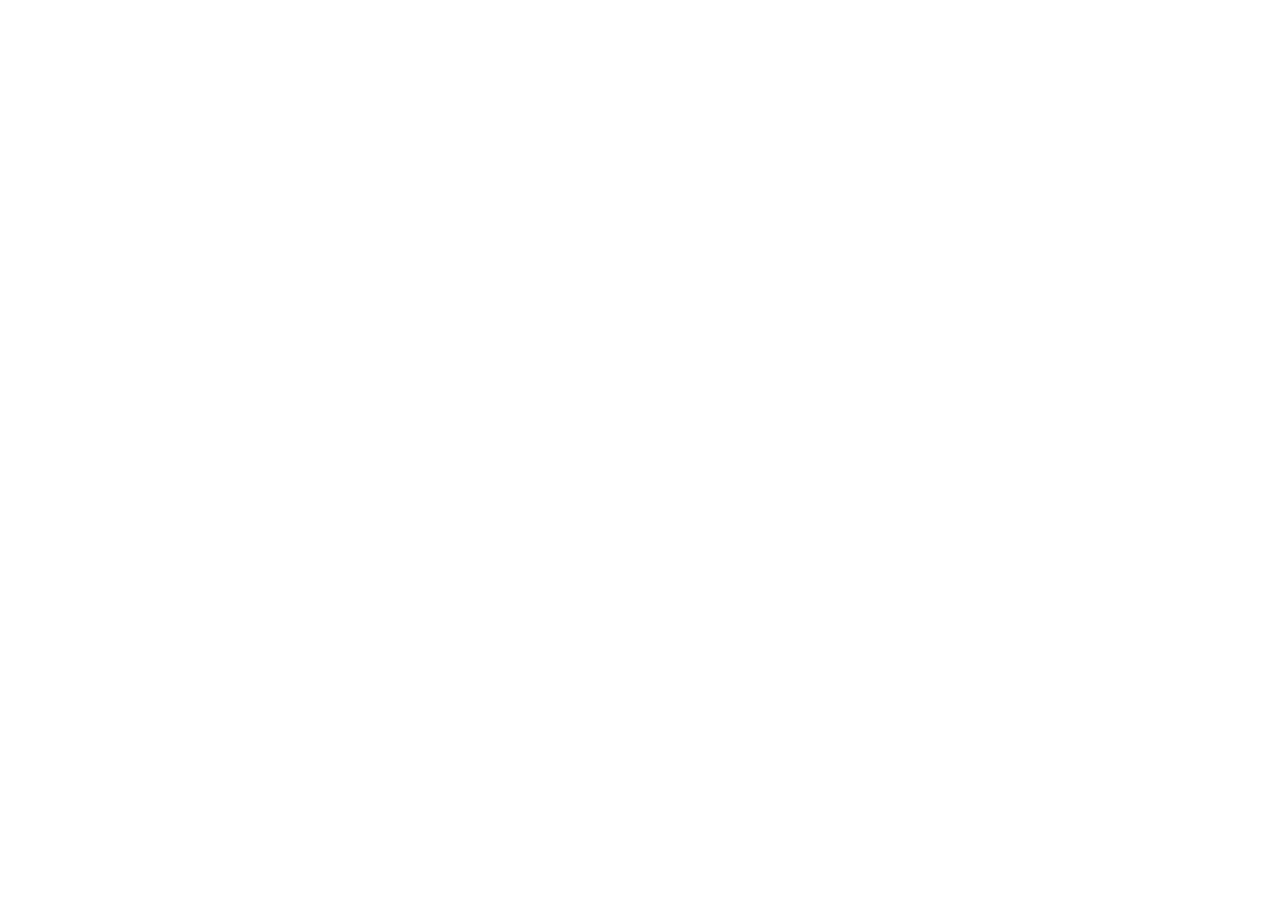
==== paginas/formulario-loguear.html @ d8c6ee8b "paginas + estilos" ====
<!DOCTYPE html>
<html lang="en">
<head>
    <meta charset="UTF-8">
    <meta name="viewport" content="width=device-width, initial-scale=1.0">
    <title>Document</title>
    <link rel="stylesheet" href="/styles/formulario-loguear.css">
</head>
<body>
    
</body>
</html>
---- styles/formulario-loguear.css ----
* {
    margin: 0;
    padding: 0;
}
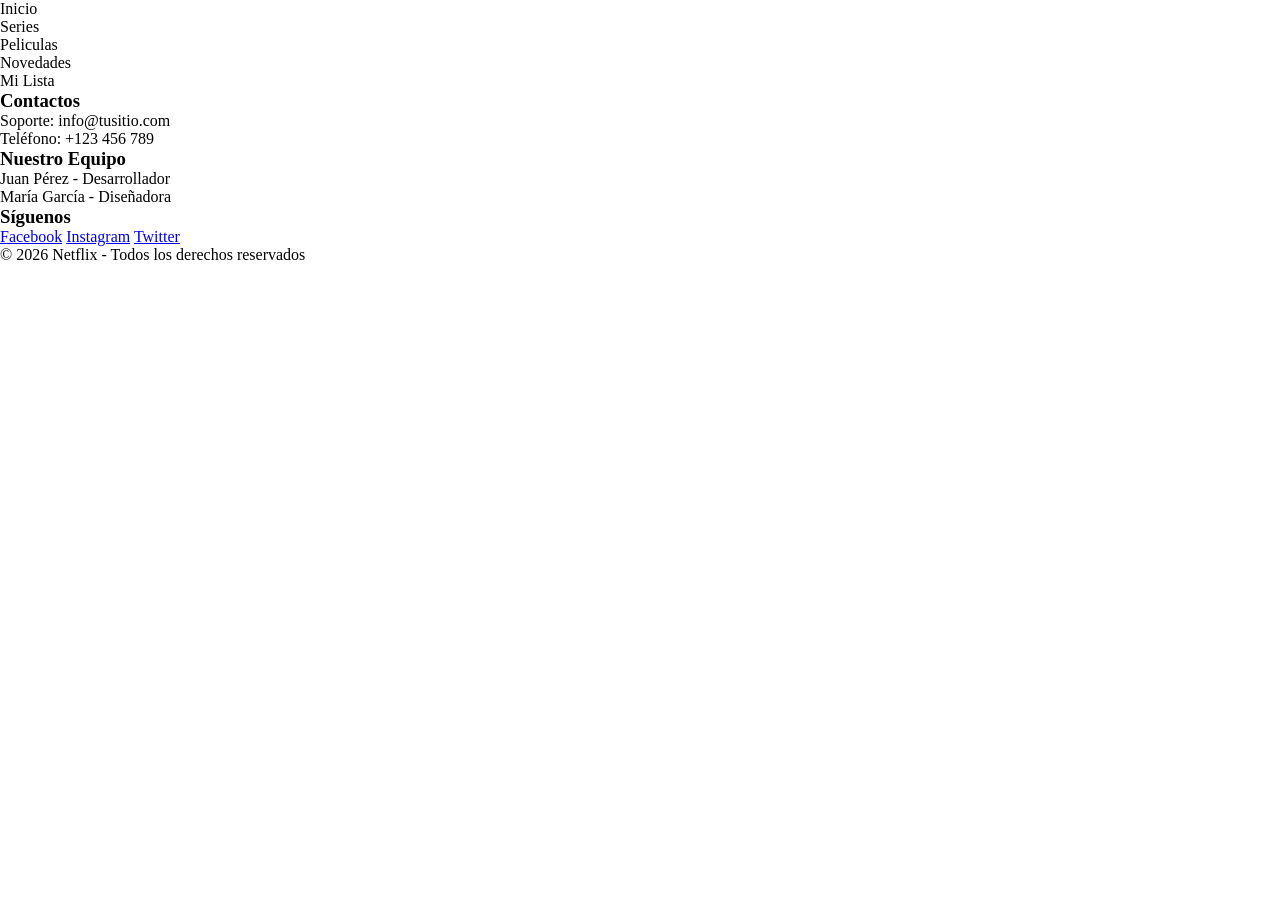
==== commit dc69e5a6: "header y footer en todas las paginas" ====
--- a/paginas/formulario-loguear.html
+++ b/paginas/formulario-loguear.html
@@ -5,8 +5,61 @@
     <meta name="viewport" content="width=device-width, initial-scale=1.0">
     <title>Document</title>
     <link rel="stylesheet" href="/styles/formulario-loguear.css">
+     <link rel="stylesheet" href="styles/style.css">
 </head>
 <body>
     
+     <header class="encabezado-principal">
+        <nav class="navegacion">
+            <ol class="lista-navegacion">
+                <li class="item-navegacion">Inicio</li>
+                <li class="item-navegacion">Series</li>
+                <li class="item-navegacion">Peliculas</li>
+                <li class="item-navegacion">Novedades</li>
+                <li class="item-navegacion">Mi Lista</li>
+            </ol>
+        </nav>
+    </header>
+
+
+
+
+
+
+
+
+  <footer class="pie-pagina">
+    <div class="contenedor-footer">
+        
+        <div class="columna-footer">
+            <h3>Contactos</h3>
+            <p>Soporte: info@tusitio.com</p>
+            <p>Teléfono: +123 456 789</p>
+        </div>
+
+        <div class="columna-footer">
+            <h3>Nuestro Equipo</h3>
+            <ul>
+                <li>Juan Pérez - Desarrollador</li>
+                <li>María García - Diseñadora</li>
+            </ul>
+        </div>
+
+        <div class="columna-footer">
+            <h3>Síguenos</h3>
+            <div class="redes-sociales">
+                <a href="#" class="icono-red">Facebook</a>
+                <a href="#" class="icono-red">Instagram</a>
+                <a href="#" class="icono-red">Twitter</a>
+            </div>
+        </div>
+
+    </div>
+    <div class="derechos-autor">
+        <p>&copy; 2026 Netflix - Todos los derechos reservados</p>
+    </div>
+</footer>
+
+
 </body>
 </html>
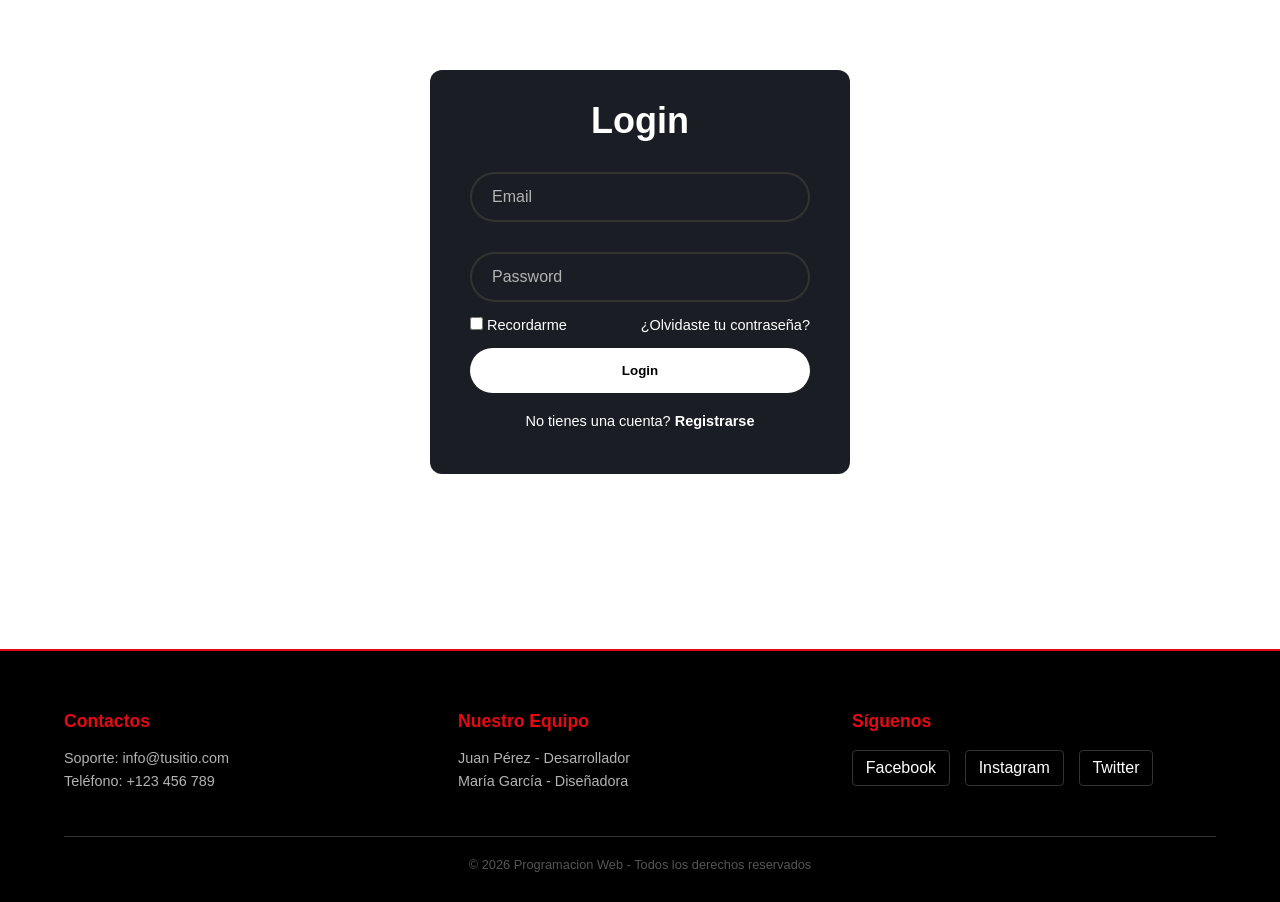
==== commit bfda14e8: "commit de login" ====
--- a/paginas/formulario-loguear.html
+++ b/paginas/formulario-loguear.html
@@ -1,15 +1,83 @@
 <!DOCTYPE html>
 <html lang="en">
+
 <head>
     <meta charset="UTF-8">
     <meta name="viewport" content="width=device-width, initial-scale=1.0">
     <title>Document</title>
-    <link rel="stylesheet" href="/styles/formulario-loguear.css">
-     <link rel="stylesheet" href="styles/style.css">
+    <link rel="stylesheet" href="styles/style.css">
+    <link rel="stylesheet" href="../styles/formulario-loguear.css">
 </head>
+
 <body>
-    
-     <header class="encabezado-principal">
+    <main class="contenedor-login">
+        <div class="card-login">
+            <form action="">
+                <h1>Login</h1>
+                <div class="input-box">
+                    <input type="text" placeholder="Email" required>
+                </div>
+
+                <div class="input-box">
+                    <input type="password" placeholder="Password" required>
+                </div>
+
+                <div class="remember-forgot">
+                    <label>
+                        <input type="checkbox"> Recordarme
+                    </label>
+                    <a href="formulario-recuperar-password.html">¿Olvidaste tu contraseña?</a>
+                </div>
+
+                <button type="submit" class="btn">Login</button>
+
+                <div class="register-link">
+                    <p>No tienes una cuenta?
+                        <a href="formulario-registrar.html">Registrarse</a>
+                    </p>
+                </div>
+            </form>
+        </div>
+    </main>
+
+    <footer class="pie-pagina">
+        <div class="contenedor-footer">
+
+            <div class="columna-footer">
+                <h3>Contactos</h3>
+                <p>Soporte: info@tusitio.com</p>
+                <p>Teléfono: +123 456 789</p>
+            </div>
+
+            <div class="columna-footer">
+                <h3>Nuestro Equipo</h3>
+                <ul>
+                    <li>Juan Pérez - Desarrollador</li>
+                    <li>María García - Diseñadora</li>
+                </ul>
+            </div>
+
+            <div class="columna-footer">
+                <h3>Síguenos</h3>
+                <div class="redes-sociales">
+                    <a href="#" class="icono-red">Facebook</a>
+                    <a href="#" class="icono-red">Instagram</a>
+                    <a href="#" class="icono-red">Twitter</a>
+                </div>
+            </div>
+
+        </div>
+        <div class="derechos-autor">
+            <p>&copy; 2026 Programacion Web - Todos los derechos reservados</p>
+        </div>
+    </footer>
+
+</body>
+
+</html>
+
+        <!--    
+    <header class="encabezado-principal">
         <nav class="navegacion">
             <ol class="lista-navegacion">
                 <li class="item-navegacion">Inicio</li>
@@ -20,46 +88,4 @@
             </ol>
         </nav>
     </header>
-
-
-
-
-
-
-
-
-  <footer class="pie-pagina">
-    <div class="contenedor-footer">
-        
-        <div class="columna-footer">
-            <h3>Contactos</h3>
-            <p>Soporte: info@tusitio.com</p>
-            <p>Teléfono: +123 456 789</p>
-        </div>
-
-        <div class="columna-footer">
-            <h3>Nuestro Equipo</h3>
-            <ul>
-                <li>Juan Pérez - Desarrollador</li>
-                <li>María García - Diseñadora</li>
-            </ul>
-        </div>
-
-        <div class="columna-footer">
-            <h3>Síguenos</h3>
-            <div class="redes-sociales">
-                <a href="#" class="icono-red">Facebook</a>
-                <a href="#" class="icono-red">Instagram</a>
-                <a href="#" class="icono-red">Twitter</a>
-            </div>
-        </div>
-
-    </div>
-    <div class="derechos-autor">
-        <p>&copy; 2026 Netflix - Todos los derechos reservados</p>
-    </div>
-</footer>
-
-
-</body>
-</html>+-->
--- a/styles/formulario-loguear.css
+++ b/styles/formulario-loguear.css
@@ -1,4 +1,212 @@
+:root {
+    --color-fondo: #0B0E14;
+    --color-secundario: #1A1D23;
+    --color-acento: #e50914;
+    --color-texto-principal: #ffffff;
+    --color-texto-secundario: #b3b3b3;
+    --color-borde: #333333;
+    --trancision: 0.3s ease;
+}
+
 * {
     margin: 0;
     padding: 0;
+    box-sizing: border-box;
+    font-family: sans-serif;
+}
+
+body {
+    /*display: flex;
+    justify-content: center;
+    align-items: center;
+    min-height: 100vh;
+    background-color: var(--color-fondo);
+    background: url(https://i1-e.pinimg.com/736x/f9/ed/93/f9ed9356d59c7d12426e6e0d4f3246aa.jpg);
+    background-size: cover;
+    background-position: center;
+    */
+
+    min-height: 100vh;
+    background-color: var(--color-fondo);
+    background: url(https://i1-e.pinimg.com/736x/f9/ed/93/f9ed9356d59c7d12426e6e0d4f3246aa.jpg);
+    background-size: cover;
+    background-position: center;
+
+    display: flex;
+    flex-direction: column;
+}
+
+.contenedor-login {
+    padding-top: 70px;
+    padding-bottom: 125px;
+    flex: 1;
+    display: flex;
+    justify-content: center;
+    align-items: center;
+}
+
+
+.card-login {
+    width: 420px;
+    background-color: var(--color-secundario);
+    color: var(--color-texto-principal);
+    border-radius: 12px;
+    padding: 30px 40px;
+}
+
+.card-login h1 {
+    font-size: 36px;
+    text-align: center;
+}
+
+.card-login .input-box {
+    width: 100%;
+    height: 50px;
+    margin: 30px 0;
+}
+
+.input-box input {
+    width: 100%;
+    height: 100%;
+    background: transparent;
+    border: none;
+    outline: none;
+    border: 2px solid var(--color-borde);
+    border-radius: 40px;
+    font-size: 16px;
+    color: var(--color-texto-principal);
+    padding: 20px 45px 20px 20px;
+}
+
+.input-box input::placeholder {
+    color: var(--color-texto-secundario);
+}
+
+.input-box i {
+    position: absolute;
+    right: 20px;
+    top: 50%;
+    transform: translateY(-50%);
+    font-size: 20px;
+}
+
+.card-login .remember-forgot {
+    display: flex;
+    justify-content: space-between;
+    font-size: 14.5px;
+    margin: -15px 0 15px;
+}
+
+.card-login .remember-forgot label input {
+    accent-color: var(--color-texto-principal);
+    text-decoration: none;
+}
+
+.remember-forgot a {
+    text-decoration: none;
+    color: var(--color-texto-principal);
+}
+
+.remember-forgot a:hover {
+    text-decoration: underline;
+}
+
+.btn {
+    width: 100%;
+    height: 45px;
+    background-color: var(--color-texto-principal);
+    border: none;
+    outline: none;
+    border-radius: 40px;
+    cursor: pointer;
+    font-weight: 600;
+    transition: var(--trancision);
+    display: inline-block;
+}
+
+.btn:hover {
+    transform: scale(1.1);
+}
+
+.card-login .register-link {
+    font-size: 14.5px;
+    text-align: center;
+    margin: 20px 0 15px;
+}
+
+.register-link p a {
+    color: var(--color-texto-principal);
+    text-decoration: none;
+    font-weight: 600;
+}
+
+.register-link p a:hover {
+    text-decoration: underline;
+}
+
+/*------- FOOTER -------*/
+
+.pie-pagina {
+    background-color: #000;
+    padding: 60px 5% 30px;
+    margin-top: 50px;
+    border-top: 2px solid var(--color-acento);
+}
+
+.contenedor-footer {
+    display: flex;
+    flex-wrap: wrap;
+    justify-content: space-between;
+    max-width: 1200px;
+    margin: 0 auto;
+    gap: 30px;
+}
+
+.columna-footer {
+    flex: 1;
+    min-width: 200px;
+}
+
+.columna-footer h3 {
+    color: var(--color-acento);
+    margin-bottom: 1em;
+    font-size: 1.1rem;
+}
+
+.columna-footer ul {
+    list-style: none;
+}
+
+.columna-footer li, .columna-footer p {
+    color: var(--color-texto-secundario);
+    margin-bottom: 0.5em;
+    font-size: 0.9rem;
+}
+
+.redes-sociales {
+    display: flex;
+    gap: 15px;
+}
+
+.icono-red {
+    color: var(--color-texto-principal);
+    text-decoration: none;
+    border: 1px solid var(--color-borde);
+    padding: 0.5em 0.8em;
+    border-radius: 0.25em;
+    transition: var(--transicion);
+}
+
+.icono-red:hover {
+    background-color: var(--color-acento);
+    border-color: var(--color-acento);
+}
+
+.derechos-autor {
+    text-align: center;
+    margin-top: 40px;
+    padding-top: 20px;
+    border-top: 1px solid var(--color-borde);
+    color: #555;
+    font-size: 0.8rem;
 }
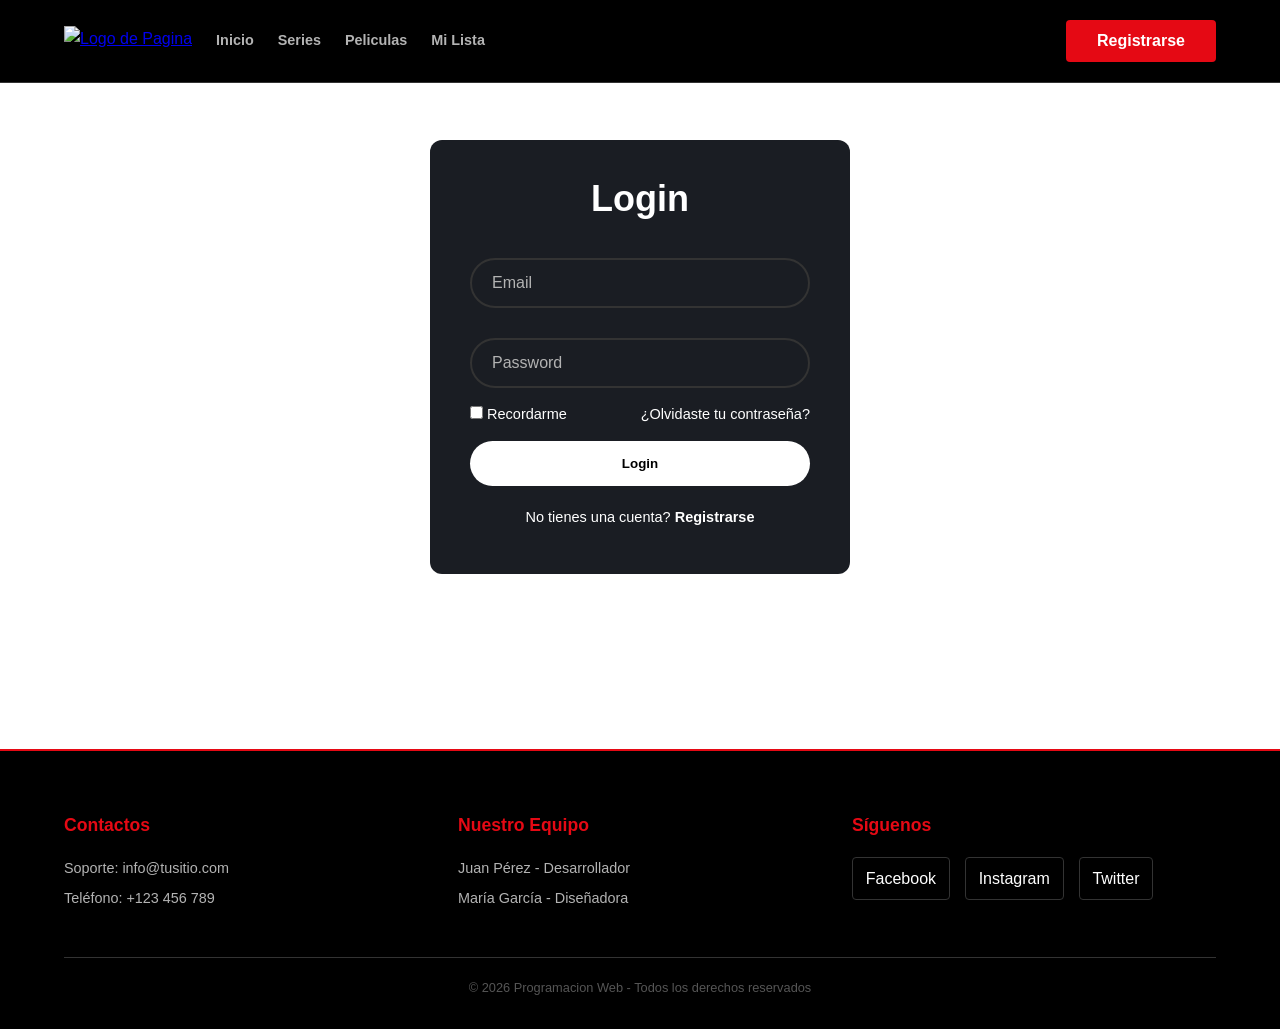
==== commit b31d7f25: "arreglo del header registrar/loguear" ====
--- a/paginas/formulario-loguear.html
+++ b/paginas/formulario-loguear.html
@@ -5,11 +5,42 @@
     <meta charset="UTF-8">
     <meta name="viewport" content="width=device-width, initial-scale=1.0">
     <title>Document</title>
-    <link rel="stylesheet" href="styles/style.css">
+    <link rel="stylesheet" href="../styles/style.css">
     <link rel="stylesheet" href="../styles/formulario-loguear.css">
 </head>
 
 <body>
+<header class="encabezado-principal">
+
+    <section class="logotipo">
+
+        <a href="index.html">
+            <img class="logo" src="https://static.vecteezy.com/system/resources/thumbnails/041/929/752/small/movie-icon-video-sign-cinema-symbol-for-your-website-design-logo-app-ui-illustration-png.png" alt="Logo de Pagina">
+        </a>
+        
+    </section>
+
+    <nav class="navegacion">
+        <ol class="lista-navegacion">
+            <li class="item-navegacion">Inicio</li>
+            <li class="item-navegacion">Series</li>
+            <li class="item-navegacion">Peliculas</li>
+            <li class="item-navegacion">Mi Lista</li>
+        </ol>
+    </nav>
+
+
+    <section class="boton-registrar">
+        <a href="formulario-registrar.html" class="btn-registrar">Registrarse</a>
+    </section>
+
+</header>
+
+
+
+
+
+
     <main class="contenedor-login">
         <div class="card-login">
             <form action="">
--- a/styles/style.css
+++ b/styles/style.css
@@ -0,0 +1,272 @@
+:root {
+    --color-fondo: #0B0E14;
+    --color-secundario: #1A1D23;
+    --color-acento: #e50914; /*#00F2FF*/
+    --color-texto-principal: #ffffff;
+    --color-texto-secundario: #b3b3b3;
+    --color-borde: #333333;
+    --ancho-pelicula: 180px; 
+    --radio-tarjeta: 8px;
+    --transicion: 0.3s ease;
+}
+
+* {
+    margin: 0;
+    padding: 0;
+    box-sizing: border-box;
+}
+
+body {
+    background-color: var(--color-fondo);
+    color: var(--color-texto-principal);
+    font-family: 'Segoe UI', Arial, sans-serif;
+    line-height: 1.6;
+    overflow-x: hidden;
+    padding-top: 70px;
+}
+
+.encabezado-principal {
+    background-color: #000;
+    padding: 1.25em 5%;
+    border-bottom: 1px solid var(--color-borde);
+    z-index: 1000;
+    display: flex;
+    align-items: center;
+    gap: 1.5em;
+    position: fixed;
+    top: 0;
+    width: 100%;
+}
+
+.logotipo .logo {
+    height: 30px;
+    display: block;
+    cursor: pointer;
+}
+
+.navegacion {
+    margin-right: auto;
+}
+
+.lista-navegacion {
+    display: flex;
+    list-style: none;
+    gap: 1.5em;
+}
+
+.item-navegacion {
+    color: var(--color-texto-secundario);
+    font-weight: bold;
+    cursor: pointer;
+    font-size: 0.9rem;
+    transition: var(--transicion); 
+}
+
+.item-navegacion:hover {
+    color: var(--color-texto-principal);
+    transform: scale(1.1);
+    border-bottom: 2px solid var(--color-texto-secundario);
+}
+.contenedor-buscador {
+    display: flex;
+    align-items: center;
+    border: 1px solid white; 
+    background-color: rgba(0, 0, 0, 0.7); 
+    padding: 2px 5px;
+}
+
+.buscador {
+    background-color: transparent;
+    border: none;
+    color: white;
+    padding: 5px;
+    outline: none; 
+}
+
+
+.buscador::placeholder {
+    color: lightgray;
+}
+
+
+.btn-buscar {
+    background: transparent;
+    border: none;
+    cursor: pointer;
+    font-size: 16px;
+    color: white;
+    padding: 0 5px;
+}
+.btn-registrar, 
+.btn-loguear {
+    display: inline-block;
+    padding: 0.5em 1em;
+    font-weight: bold;
+    font-size: 0.rem;
+    text-decoration: none;
+    text-align: center;
+    cursor:pointer; 
+    transition: var(--transicion);
+    width: 150px;
+    box-sizing: border-box;
+    border-radius: 0.25em;
+}
+
+.btn-registrar {
+    background-color: var(--color-acento);
+    color: var(--color-texto-principal);
+    border: none;
+}
+
+.btn-registrar:hover {
+    background-color: #f40612;
+}
+
+.btn-loguear {
+    background-color: transparent;
+    color: var(--color-texto-principal);
+    border: 1px solid var(--color-texto-secundario);
+}
+
+.btn-loguear:hover {
+    border-color: var(--color-texto-principal);
+    color: var(--color-texto-principal);
+}
+
+.btn-loguear:hover, .btn-registrar:hover {
+    transform: scale(1.1);
+}
+
+.perfil-user .icono-user {
+    width: 35px;
+    height: 35px;
+    border-radius: 0.25em;
+    cursor: pointer;
+    display: block;
+}
+
+.contenedor-principal {
+    padding: 40px 0;
+}
+
+.seccion-genero {
+    margin-bottom: 50px;
+    padding: 0 5%;
+}
+
+.titulo-genero {
+    font-size: 1.5rem;
+    margin-bottom: 0.6em;
+    border-left: 0.15em solid var(--color-acento);
+    padding-left: 0.6em;
+}
+
+.cuadricula-peliculas {
+    display: flex;
+    overflow-x: auto;
+    gap: 20px;
+    padding: 20px 0;
+}
+
+.cuadricula-peliculas::-webkit-scrollbar {
+    height: 8px;
+}
+
+.cuadricula-peliculas::-webkit-scrollbar-thumb {
+    background: var(--color-borde);
+    border-radius: 10px;
+}
+
+.tarjeta-pelicula {
+    flex: 0 0 var(--ancho-pelicula);
+    background-color: var(--color-secundario);
+    border-radius: var(--radio-tarjeta);
+    overflow: hidden;
+    cursor: pointer;
+    transition: transform var(--transicion);
+    box-shadow: 0 4px 10px rgba(0,0,0,0.5);
+}
+
+.tarjeta-pelicula:hover {
+    transform: scale(1.05);
+    box-shadow: 0 10px 20px rgba(229, 9, 20, 0.2);
+}
+
+.portada-pelicula {
+    width: 100%;
+    background-color: #2a2a2a;
+    display: block;
+}
+
+.titulo-pelicula {
+    padding: 0.8em;
+    font-size: 0.9rem;
+    text-align: center;
+    overflow: hidden;
+    text-overflow: ellipsis;
+}
+
+.pie-pagina {
+    background-color: #000;
+    padding: 60px 5% 30px;
+    margin-top: 50px;
+    border-top: 2px solid var(--color-acento);
+}
+
+.contenedor-footer {
+    display: flex;
+    flex-wrap: wrap;
+    justify-content: space-between;
+    max-width: 1200px;
+    margin: 0 auto;
+    gap: 30px;
+}
+
+.columna-footer {
+    flex: 1;
+    min-width: 200px;
+}
+
+.columna-footer h3 {
+    color: var(--color-acento);
+    margin-bottom: 1em;
+    font-size: 1.1rem;
+}
+
+.columna-footer ul {
+    list-style: none;
+}
+
+.columna-footer li, .columna-footer p {
+    color: var(--color-texto-secundario);
+    margin-bottom: 0.5em;
+    font-size: 0.9rem;
+}
+
+.redes-sociales {
+    display: flex;
+    gap: 15px;
+}
+
+.icono-red {
+    color: var(--color-texto-principal);
+    text-decoration: none;
+    border: 1px solid var(--color-borde);
+    padding: 0.5em 0.8em;
+    border-radius: 0.25em;
+    transition: var(--transicion);
+}
+
+.icono-red:hover {
+    background-color: var(--color-acento);
+    border-color: var(--color-acento);
+}
+
+.derechos-autor {
+    text-align: center;
+    margin-top: 40px;
+    padding-top: 20px;
+    border-top: 1px solid var(--color-borde);
+    color: #555;
+    font-size: 0.8rem;
+}
--- a/styles/formulario-loguear.css
+++ b/styles/formulario-loguear.css
@@ -5,7 +5,7 @@
     --color-texto-principal: #ffffff;
     --color-texto-secundario: #b3b3b3;
     --color-borde: #333333;
-    --trancision: 0.3s ease;
+    --transicion: 0.3s ease;
 }
 
 * {
@@ -144,7 +144,7 @@
     text-decoration: underline;
 }
 
-/*------- FOOTER -------*/
+
 
 .pie-pagina {
     background-color: #000;
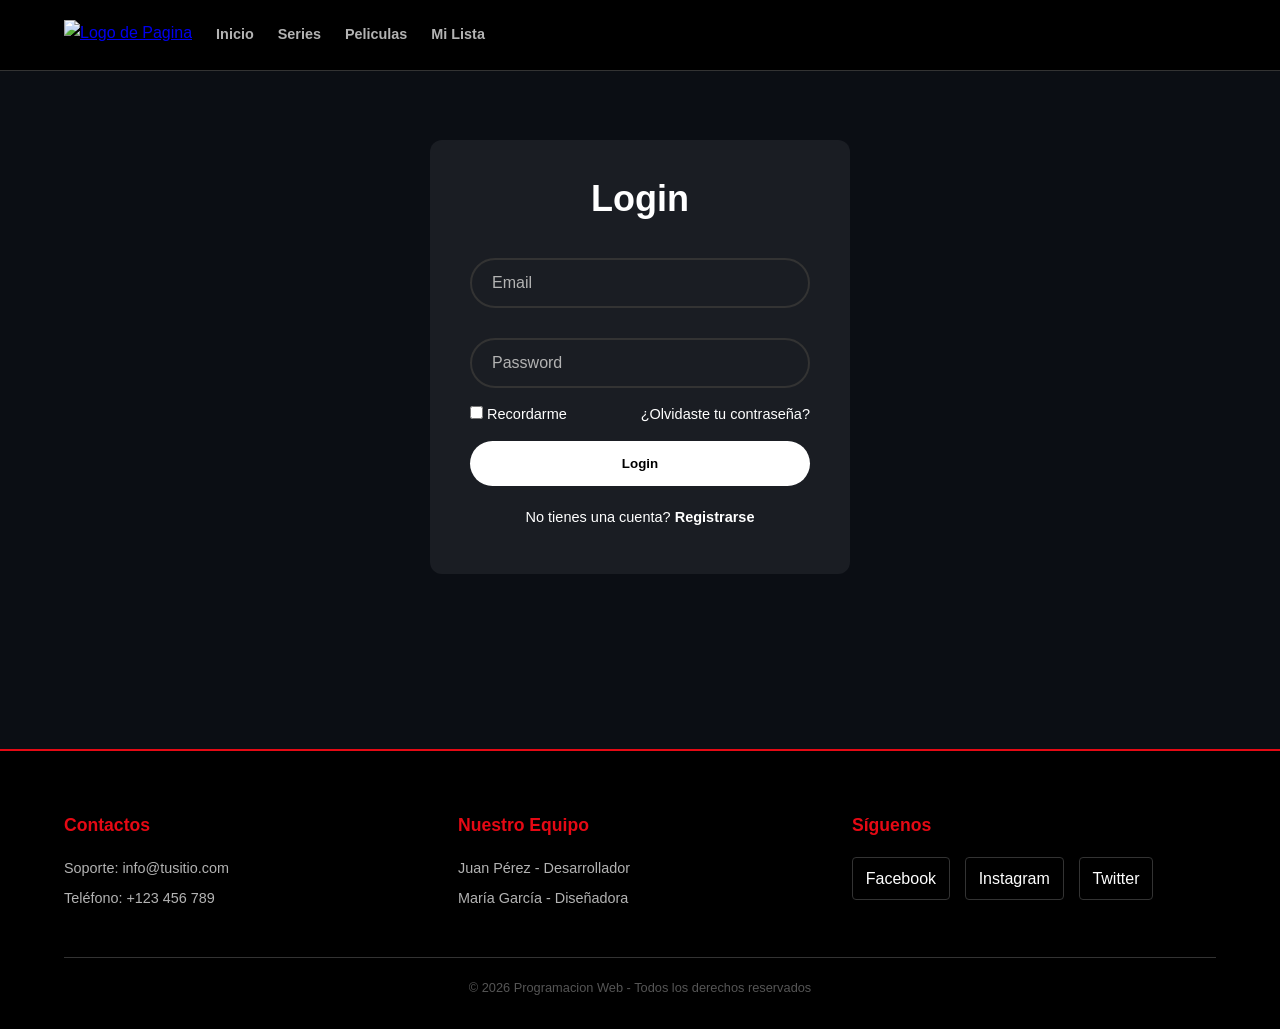
==== commit 2f633558: "actu login register,etc" ====
--- a/paginas/formulario-loguear.html
+++ b/paginas/formulario-loguear.html
@@ -28,11 +28,6 @@
             <li class="item-navegacion">Mi Lista</li>
         </ol>
     </nav>
-
-
-    <section class="boton-registrar">
-        <a href="formulario-registrar.html" class="btn-registrar">Registrarse</a>
-    </section>
 
 </header>
 
--- a/styles/style.css
+++ b/styles/style.css
@@ -70,9 +70,10 @@
 .contenedor-buscador {
     display: flex;
     align-items: center;
-    border: 1px solid white; 
+    border: 1px solid var(--color-borde); 
     background-color: rgba(0, 0, 0, 0.7); 
-    padding: 2px 5px;
+    padding: 5.5px;
+    border-radius: 40px;
 }
 
 .buscador {
@@ -95,8 +96,10 @@
     cursor: pointer;
     font-size: 16px;
     color: white;
-    padding: 0 5px;
-}
+    padding-bottom: 2.6px;
+    padding-right: 2px;
+}
+
 .btn-registrar, 
 .btn-loguear {
     display: inline-block;
--- a/styles/formulario-loguear.css
+++ b/styles/formulario-loguear.css
@@ -16,21 +16,8 @@
 }
 
 body {
-    /*display: flex;
-    justify-content: center;
-    align-items: center;
     min-height: 100vh;
     background-color: var(--color-fondo);
-    background: url(https://i1-e.pinimg.com/736x/f9/ed/93/f9ed9356d59c7d12426e6e0d4f3246aa.jpg);
-    background-size: cover;
-    background-position: center;
-    */
-
-    min-height: 100vh;
-    background-color: var(--color-fondo);
-    background: url(https://i1-e.pinimg.com/736x/f9/ed/93/f9ed9356d59c7d12426e6e0d4f3246aa.jpg);
-    background-size: cover;
-    background-position: center;
 
     display: flex;
     flex-direction: column;
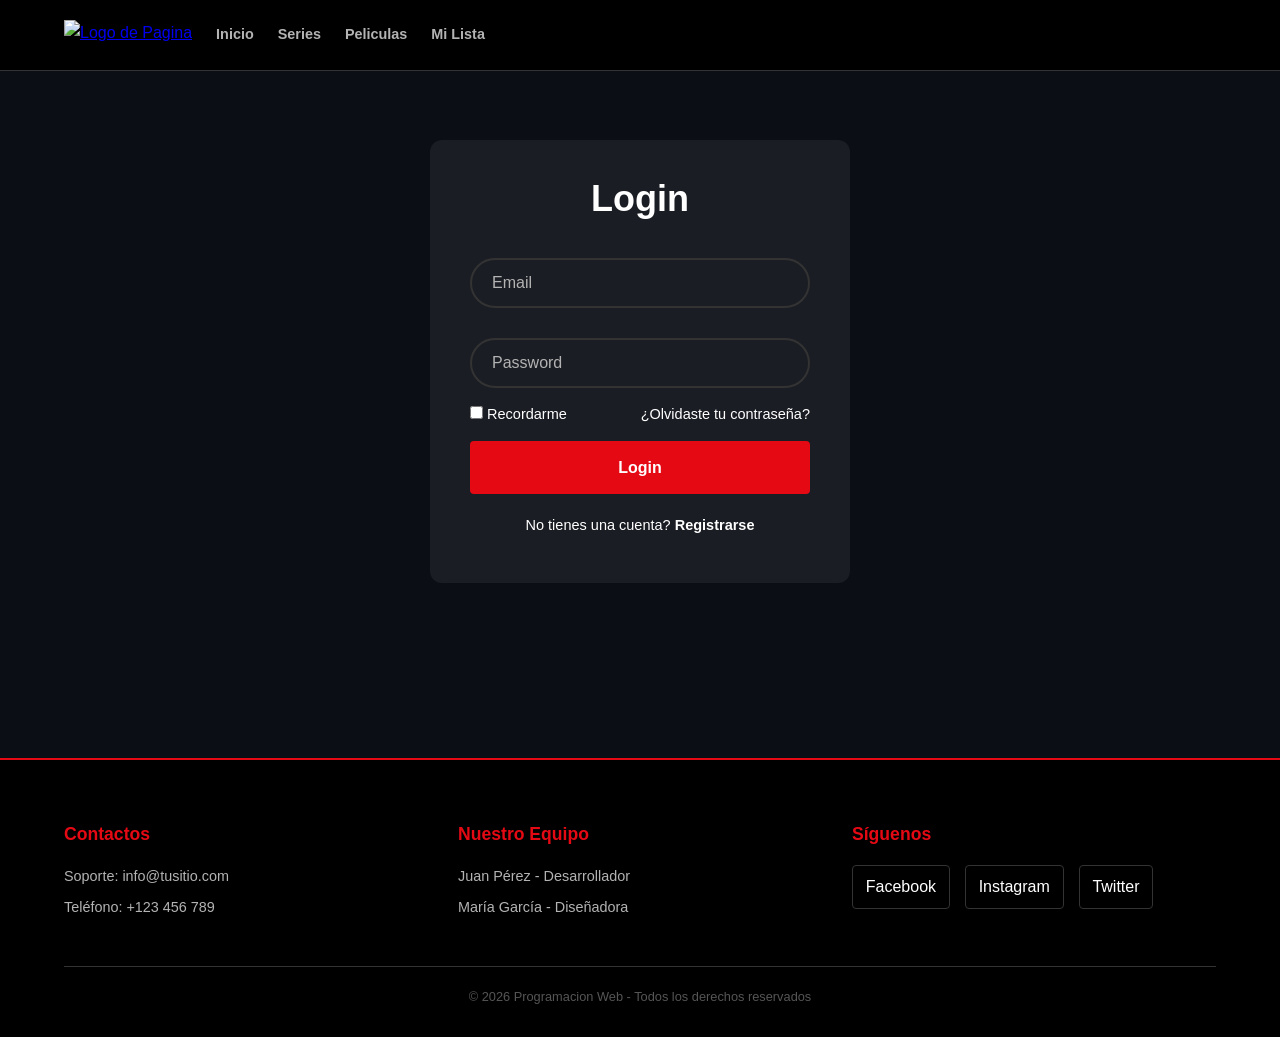
==== commit f01e1c44: "validaciones-formulario-registrar" ====
--- a/paginas/formulario-loguear.html
+++ b/paginas/formulario-loguear.html
@@ -55,7 +55,7 @@
                     <a href="formulario-recuperar-password.html">¿Olvidaste tu contraseña?</a>
                 </div>
 
-                <button type="submit" class="btn">Login</button>
+                <a href="./index-logueado.html" class="btn">Login</a>
 
                 <div class="register-link">
                     <p>No tienes una cuenta?
--- a/styles/formulario-loguear.css
+++ b/styles/formulario-loguear.css
@@ -99,20 +99,25 @@
 }
 
 .btn {
+    display: inline-block;
     width: 100%;
-    height: 45px;
-    background-color: var(--color-texto-principal);
+    padding: 14px;
+    background-color: var(--color-acento);
+    color: var(--color-texto-principal);
     border: none;
-    outline: none;
-    border-radius: 40px;
+    border-radius: 4px;
+    font-size: 1rem;
+    font-weight: bold;
+    text-align: center;
+    text-decoration: none;
     cursor: pointer;
-    font-weight: 600;
-    transition: var(--trancision);
-    display: inline-block;
+    box-sizing: border-box;
+    transition: background-color var(--transicion), transform var(--transicion);
 }
 
 .btn:hover {
-    transform: scale(1.1);
+    opacity: 0.8; 
+    transform: translateY(-2px);
 }
 
 .card-login .register-link {
